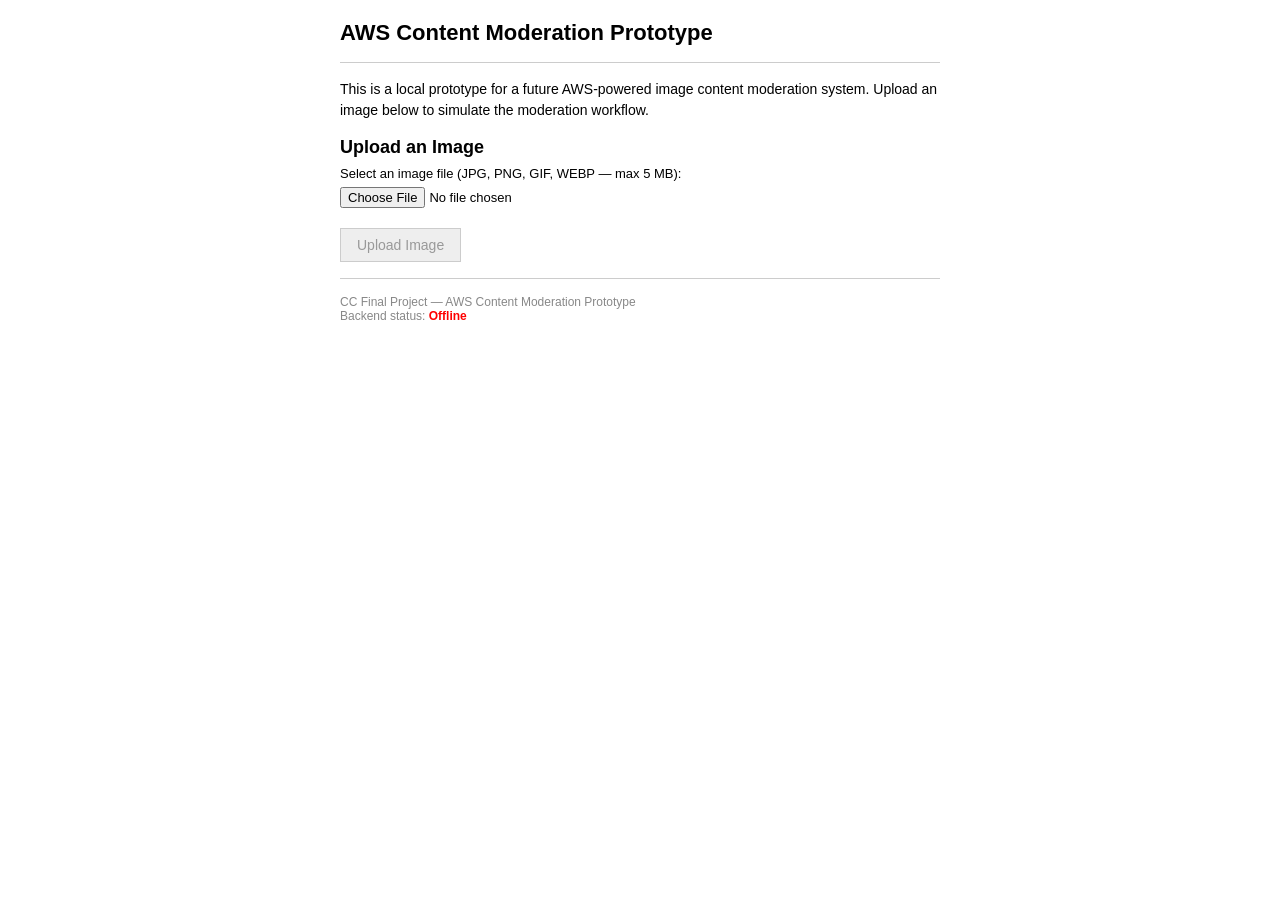
==== web/index.html @ fee4f9bf "Initial commit" ====
<!DOCTYPE html>
<html lang="en">

<head>
    <meta charset="UTF-8">
    <meta name="viewport" content="width=device-width, initial-scale=1.0">
    <meta name="description" content="Prototype for an AWS content moderation system.">
    <title>AWS Content Moderation Prototype</title>
    <link rel="stylesheet" href="style.css">
</head>

<body>

    <div class="container">

        <h1>AWS Content Moderation Prototype</h1>

        <hr>

        <p class="description">
            This is a local prototype for a future AWS-powered image content moderation system.
            Upload an image below to simulate the moderation workflow.
        </p>

        <!--upload here -->
        <div class="section">
            <h2>Upload an Image</h2>

            <label for="fileInput">Select an image file (JPG, PNG, GIF, WEBP — max 5 MB):</label>
            <input type="file" id="fileInput" accept="image/*">

            <div id="errorArea" class="error hidden">
                <p id="errorMessage"></p>
            </div>

            <div id="previewArea" class="preview hidden">
                <h3>Preview</h3>
                <img id="previewImage" src="" alt="Preview of selected image">
                <p id="fileName"></p>
                <p id="fileSize"></p>
            </div>

            <button id="uploadBtn" disabled>Upload Image</button>
        </div>

        <div id="resultSection" class="section result hidden">
            <h2>Moderation Pipeline Result</h2>

            <ul id="workflowSteps">
                <!-- steps get injected here by JS -->
            </ul>


            <button id="resetBtn">Upload Another Image</button>
        </div>

        <hr>

        <!-- smol footer so it looks legit -->
        <footer>
            <p>CC Final Project — AWS Content Moderation Prototype</p>
            <p>Backend status: <span id="serverStatus">Checking...</span></p>
        </footer>

    </div>

    <script src="script.js"></script>
</body>

</html>
---- web/style.css ----
/* ===================================================
   AWS Content Moderation Prototype — Bare-bones CSS
   plain blueprint style, no animations, no fancy stuff
   =================================================== */

* {
    margin: 0;
    padding: 0;
    box-sizing: border-box;
}

body {
    font-family: Arial, sans-serif;
    background: #fff;
    color: #000;
    padding: 20px;
}

.container {
    max-width: 600px;
    margin: 0 auto;
}

h1 {
    font-size: 22px;
    margin-bottom: 4px;
}

h2 {
    font-size: 18px;
    margin-bottom: 8px;
}

h3 {
    font-size: 15px;
    margin-bottom: 6px;
}

.subtitle {
    color: #666;
    font-size: 14px;
    margin-bottom: 10px;
}

hr {
    border: none;
    border-top: 1px solid #ccc;
    margin: 16px 0;
}

.description {
    font-size: 14px;
    margin-bottom: 16px;
    line-height: 1.5;
}

/* --- sections --- */
.section {
    margin-bottom: 16px;
}

/* --- file input --- */
label {
    display: block;
    font-size: 13px;
    margin-bottom: 6px;
}

input[type="file"] {
    display: block;
    margin-bottom: 10px;
    font-size: 13px;
}

/* --- buttons --- */
button {
    padding: 8px 16px;
    font-size: 14px;
    cursor: pointer;
    border: 1px solid #333;
    background: #eee;
    margin-top: 10px;
}

button:disabled {
    color: #999;
    border-color: #ccc;
    cursor: default;
}

/* --- error --- */
.error {
    border: 1px solid #c00;
    background: #fee;
    color: #c00;
    padding: 8px 10px;
    font-size: 13px;
    margin-bottom: 10px;
}

/* --- preview --- */
.preview {
    border: 1px solid #ccc;
    padding: 10px;
    margin-bottom: 10px;
}

.preview img {
    max-width: 100%;
    max-height: 250px;
    display: block;
    margin-bottom: 6px;
}

.preview p {
    font-size: 12px;
    color: #444;
}

/* --- result --- */
.result ul {
    list-style: none;
    padding: 0;
    margin-bottom: 12px;
}

.result li {
    padding: 6px 0;
    border-bottom: 1px solid #eee;
    font-size: 14px;
}

.notice {
    border: 1px solid #cc0;
    background: #ffc;
    padding: 10px;
    margin-bottom: 10px;
    font-size: 13px;
    line-height: 1.5;
}

/* --- footer --- */
footer {
    font-size: 12px;
    color: #888;
}

footer span {
    font-weight: bold;
}

footer span.online {
    color: green;
}

footer span.offline {
    color: red;
}

/* --- utility --- */
.hidden {
    display: none;
}
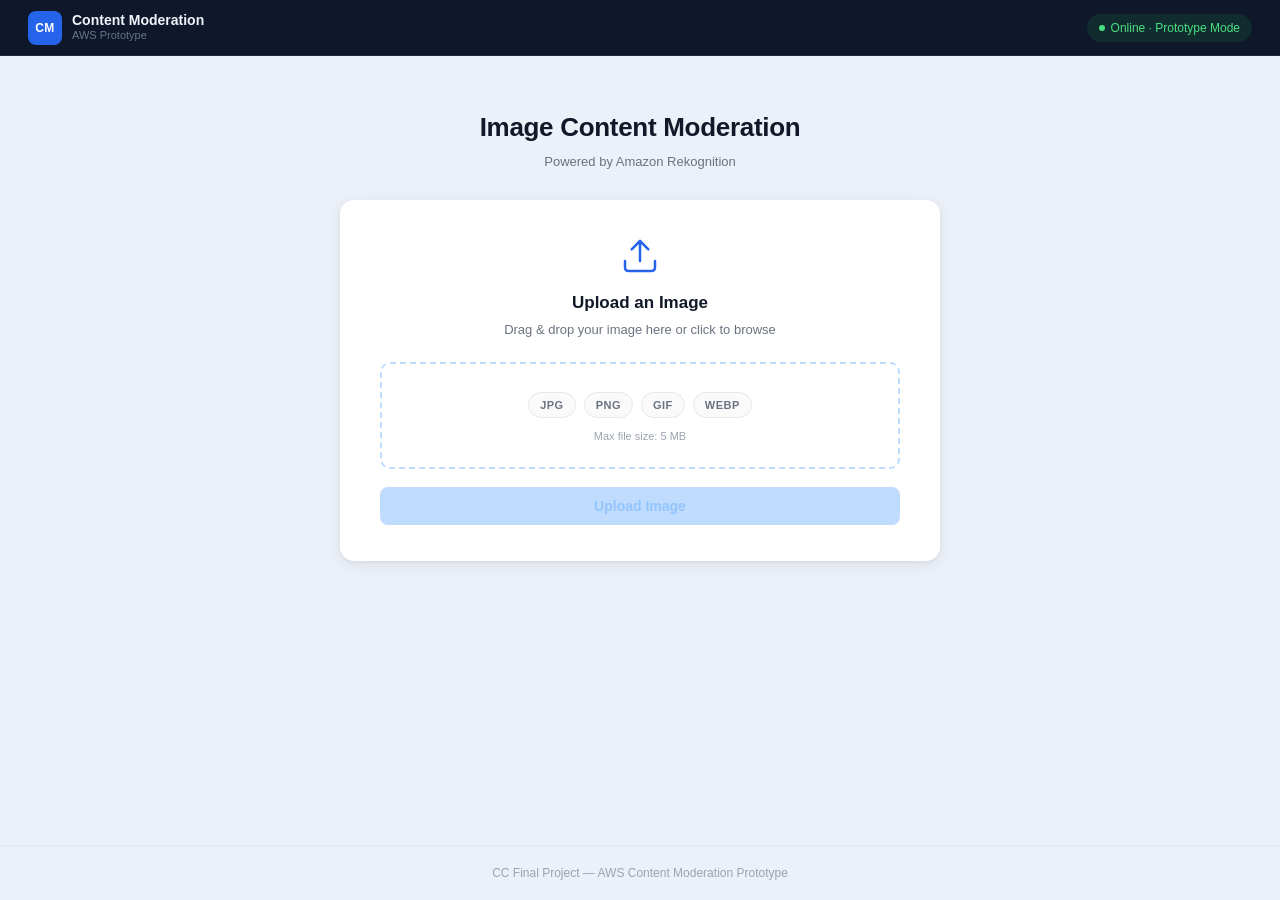
==== commit 214759b1: "Redesign frontend UI with professional layout and drag-and-drop upload - Rebuilt index.html, style.c" ====
--- a/web/index.html
+++ b/web/index.html
@@ -1,70 +1,98 @@
 <!DOCTYPE html>
 <html lang="en">
-
 <head>
     <meta charset="UTF-8">
     <meta name="viewport" content="width=device-width, initial-scale=1.0">
-    <meta name="description" content="Prototype for an AWS content moderation system.">
-    <title>AWS Content Moderation Prototype</title>
+    <meta name="description" content="AWS Content Moderation System — powered by Amazon Rekognition">
+    <title>Content Moderation — AWS Prototype</title>
     <link rel="stylesheet" href="style.css">
 </head>
-
 <body>
 
-    <div class="container">
+    <nav class="navbar">
+        <div class="navbar-brand">
+            <div class="navbar-logo">CM</div>
+            <div class="navbar-title">
+                <span class="navbar-name">Content Moderation</span>
+                <span class="navbar-sub">AWS Prototype</span>
+            </div>
+        </div>
+        <div class="navbar-right">
+<div class="status-pill" id="statusPill">
+                <span class="status-dot"></span>
+                <span id="statusText">Checking...</span>
+            </div>
+        </div>
+    </nav>
 
-        <h1>AWS Content Moderation Prototype</h1>
+    <main class="main">
 
-        <hr>
+        <div class="page-header">
+            <h1>Image Content Moderation</h1>
+            <p>Powered by Amazon Rekognition</p>
+        </div>
 
-        <p class="description">
-            This is a local prototype for a future AWS-powered image content moderation system.
-            Upload an image below to simulate the moderation workflow.
-        </p>
+        <div class="card" id="uploadCard">
 
-        <!--upload here -->
-        <div class="section">
-            <h2>Upload an Image</h2>
-
-            <label for="fileInput">Select an image file (JPG, PNG, GIF, WEBP — max 5 MB):</label>
-            <input type="file" id="fileInput" accept="image/*">
-
-            <div id="errorArea" class="error hidden">
-                <p id="errorMessage"></p>
+            <div class="upload-icon-wrap">
+                <svg width="40" height="40" viewBox="0 0 24 24" fill="none" stroke="#2563EB" stroke-width="1.5" stroke-linecap="round" stroke-linejoin="round">
+                    <path d="M21 15v4a2 2 0 0 1-2 2H5a2 2 0 0 1-2-2v-4"/>
+                    <polyline points="17 8 12 3 7 8"/>
+                    <line x1="12" y1="3" x2="12" y2="15"/>
+                </svg>
             </div>
 
-            <div id="previewArea" class="preview hidden">
-                <h3>Preview</h3>
-                <img id="previewImage" src="" alt="Preview of selected image">
-                <p id="fileName"></p>
-                <p id="fileSize"></p>
+            <h2 class="card-title">Upload an Image</h2>
+            <p class="card-subtitle">Drag &amp; drop your image here or click to browse</p>
+
+            <div class="drop-zone" id="dropZone">
+                <input type="file" id="fileInput" accept="image/*">
+                <div class="format-badges">
+                    <span>JPG</span>
+                    <span>PNG</span>
+                    <span>GIF</span>
+                    <span>WEBP</span>
+                </div>
+                <p class="drop-hint">Max file size: 5 MB</p>
             </div>
 
-            <button id="uploadBtn" disabled>Upload Image</button>
+            <div class="alert alert-error hidden" id="errorArea">
+                <svg width="15" height="15" viewBox="0 0 24 24" fill="none" stroke="currentColor" stroke-width="2" stroke-linecap="round" stroke-linejoin="round" style="flex-shrink:0;margin-top:1px">
+                    <circle cx="12" cy="12" r="10"/>
+                    <line x1="12" y1="8" x2="12" y2="12"/>
+                    <line x1="12" y1="16" x2="12.01" y2="16"/>
+                </svg>
+                <span id="errorMessage"></span>
+            </div>
+
+            <div class="preview-strip hidden" id="previewArea">
+                <img id="previewImage" src="" alt="Selected image preview">
+                <div class="preview-info">
+                    <p class="preview-name" id="fileName"></p>
+                    <p class="preview-size" id="fileSize"></p>
+                </div>
+                <button class="clear-btn" id="clearBtn" title="Remove file">&#x2715;</button>
+            </div>
+
+            <button class="btn btn-primary" id="uploadBtn" disabled>Upload Image</button>
+
         </div>
 
-        <div id="resultSection" class="section result hidden">
-            <h2>Moderation Pipeline Result</h2>
-
-            <ul id="workflowSteps">
-                <!-- steps get injected here by JS -->
-            </ul>
-
-
-            <button id="resetBtn">Upload Another Image</button>
+        <div class="card result-card hidden" id="resultSection">
+            <div class="result-header">
+                <h2>Moderation Result</h2>
+                <span class="result-badge" id="resultBadge"></span>
+            </div>
+            <ul class="steps" id="workflowSteps"></ul>
+            <button class="btn btn-outline" id="resetBtn">Upload Another Image</button>
         </div>
 
-        <hr>
+    </main>
 
-        <!-- smol footer so it looks legit -->
-        <footer>
-            <p>CC Final Project — AWS Content Moderation Prototype</p>
-            <p>Backend status: <span id="serverStatus">Checking...</span></p>
-        </footer>
-
-    </div>
+    <footer class="footer">
+        CC Final Project &mdash; AWS Content Moderation Prototype
+    </footer>
 
     <script src="script.js"></script>
 </body>
-
-</html>+</html>
--- a/web/style.css
+++ b/web/style.css
@@ -1,163 +1,535 @@
-/* ===================================================
-   AWS Content Moderation Prototype — Bare-bones CSS
-   plain blueprint style, no animations, no fancy stuff
-   =================================================== */
-
-* {
+/* ================================================
+   Content Moderation — UI
+   ================================================ */
+
+:root {
+    --bg:           #ECF0F8;
+    --surface:      #FFFFFF;
+    --primary:      #2563EB;
+    --primary-dark: #1D4ED8;
+    --primary-muted:#DBEAFE;
+    --text:         #111827;
+    --text-2:       #374151;
+    --text-3:       #6B7280;
+    --text-4:       #9CA3AF;
+    --border:       #E5E7EB;
+    --green:        #16A34A;
+    --green-bg:     #F0FDF4;
+    --green-border: #BBF7D0;
+    --red:          #DC2626;
+    --red-bg:       #FEF2F2;
+    --red-border:   #FECACA;
+    --shadow:       0 1px 3px rgba(0,0,0,0.06), 0 4px 16px rgba(0,0,0,0.07);
+    --radius:       14px;
+    --radius-sm:    8px;
+}
+
+*, *::before, *::after {
+    box-sizing: border-box;
     margin: 0;
     padding: 0;
-    box-sizing: border-box;
 }
 
 body {
-    font-family: Arial, sans-serif;
-    background: #fff;
-    color: #000;
-    padding: 20px;
-}
-
-.container {
+    font-family: -apple-system, BlinkMacSystemFont, 'Segoe UI', Arial, sans-serif;
+    background: var(--bg);
+    color: var(--text);
+    min-height: 100vh;
+    display: flex;
+    flex-direction: column;
+    font-size: 14px;
+    line-height: 1.5;
+}
+
+/* ---- NAVBAR ---- */
+
+.navbar {
+    height: 56px;
+    background: #0F172A;
+    display: flex;
+    align-items: center;
+    justify-content: space-between;
+    padding: 0 28px;
+    position: sticky;
+    top: 0;
+    z-index: 50;
+    border-bottom: 1px solid #1E293B;
+}
+
+.navbar-brand {
+    display: flex;
+    align-items: center;
+    gap: 10px;
+}
+
+.navbar-logo {
+    width: 34px;
+    height: 34px;
+    background: var(--primary);
+    color: #fff;
+    font-size: 12px;
+    font-weight: 700;
+    border-radius: 8px;
+    display: flex;
+    align-items: center;
+    justify-content: center;
+    letter-spacing: 0.3px;
+    flex-shrink: 0;
+}
+
+.navbar-title {
+    display: flex;
+    flex-direction: column;
+    line-height: 1.25;
+}
+
+.navbar-name {
+    color: #F1F5F9;
+    font-size: 14px;
+    font-weight: 600;
+}
+
+.navbar-sub {
+    color: #64748B;
+    font-size: 11px;
+}
+
+.navbar-right {
+    display: flex;
+    align-items: center;
+    gap: 10px;
+}
+
+.nav-link {
+    display: flex;
+    align-items: center;
+    gap: 6px;
+    color: #94A3B8;
+    font-size: 13px;
+    font-weight: 500;
+    text-decoration: none;
+    padding: 5px 12px;
+    border: 1px solid #1E293B;
+    border-radius: 6px;
+    transition: color 0.15s, border-color 0.15s, background 0.15s;
+}
+
+.nav-link:hover {
+    color: #E2E8F0;
+    border-color: #334155;
+    background: #1E293B;
+}
+
+.status-pill {
+    display: flex;
+    align-items: center;
+    gap: 6px;
+    padding: 5px 12px;
+    border-radius: 20px;
+    font-size: 12px;
+    font-weight: 500;
+    background: rgba(22, 163, 74, 0.15);
+    color: #4ADE80;
+    transition: background 0.2s, color 0.2s;
+    white-space: nowrap;
+}
+
+.status-pill.offline {
+    background: rgba(220, 38, 38, 0.15);
+    color: #F87171;
+}
+
+.status-pill.checking {
+    background: rgba(37, 99, 235, 0.15);
+    color: #60A5FA;
+}
+
+.status-dot {
+    width: 6px;
+    height: 6px;
+    border-radius: 50%;
+    background: currentColor;
+    flex-shrink: 0;
+}
+
+.status-pill:not(.offline):not(.checking) .status-dot {
+    animation: blink 2.5s ease-in-out infinite;
+}
+
+@keyframes blink {
+    0%, 100% { opacity: 1; }
+    50%       { opacity: 0.3; }
+}
+
+/* ---- MAIN ---- */
+
+.main {
+    flex: 1;
+    display: flex;
+    flex-direction: column;
+    align-items: center;
+    padding: 52px 20px 40px;
+}
+
+.page-header {
+    text-align: center;
+    margin-bottom: 28px;
+}
+
+.page-header h1 {
+    font-size: 26px;
+    font-weight: 700;
+    letter-spacing: -0.3px;
+    margin-bottom: 5px;
+}
+
+.page-header p {
+    font-size: 13px;
+    color: var(--text-3);
+}
+
+/* ---- CARD ---- */
+
+.card {
+    background: var(--surface);
+    border-radius: var(--radius);
+    box-shadow: var(--shadow);
+    padding: 36px 40px;
+    width: 100%;
     max-width: 600px;
-    margin: 0 auto;
-}
-
-h1 {
-    font-size: 22px;
-    margin-bottom: 4px;
-}
-
-h2 {
-    font-size: 18px;
-    margin-bottom: 8px;
-}
-
-h3 {
-    font-size: 15px;
-    margin-bottom: 6px;
-}
-
-.subtitle {
-    color: #666;
+    animation: fadeUp 0.2s ease;
+}
+
+@keyframes fadeUp {
+    from { opacity: 0; transform: translateY(6px); }
+    to   { opacity: 1; transform: translateY(0);   }
+}
+
+.upload-icon-wrap {
+    display: flex;
+    justify-content: center;
+    margin-bottom: 14px;
+}
+
+.card-title {
+    text-align: center;
+    font-size: 17px;
+    font-weight: 600;
+    margin-bottom: 5px;
+}
+
+.card-subtitle {
+    text-align: center;
+    font-size: 13px;
+    color: var(--text-3);
+    margin-bottom: 22px;
+}
+
+/* ---- DROP ZONE ---- */
+
+.drop-zone {
+    position: relative;
+    border: 2px dashed #BFDBFE;
+    border-radius: 10px;
+    padding: 28px 20px 22px;
+    text-align: center;
+    cursor: pointer;
+    transition: border-color 0.15s, background 0.15s;
+    margin-bottom: 18px;
+}
+
+.drop-zone:hover,
+.drop-zone.over {
+    border-color: var(--primary);
+    background: #EFF6FF;
+}
+
+.drop-zone input[type="file"] {
+    position: absolute;
+    inset: 0;
+    width: 100%;
+    height: 100%;
+    opacity: 0;
+    cursor: pointer;
+}
+
+.format-badges {
+    display: flex;
+    justify-content: center;
+    gap: 8px;
+    margin-bottom: 10px;
+    flex-wrap: wrap;
+}
+
+.format-badges span {
+    padding: 4px 11px;
+    border: 1px solid var(--border);
+    border-radius: 20px;
+    font-size: 11px;
+    font-weight: 600;
+    color: var(--text-3);
+    letter-spacing: 0.5px;
+    background: #FAFAFA;
+}
+
+.drop-hint {
+    font-size: 11px;
+    color: var(--text-4);
+}
+
+/* ---- ALERT ---- */
+
+.alert {
+    display: flex;
+    align-items: flex-start;
+    gap: 8px;
+    padding: 10px 14px;
+    border-radius: var(--radius-sm);
+    font-size: 13px;
+    margin-bottom: 14px;
+}
+
+.alert-error {
+    background: var(--red-bg);
+    color: var(--red);
+    border: 1px solid var(--red-border);
+}
+
+/* ---- PREVIEW STRIP ---- */
+
+.preview-strip {
+    display: flex;
+    align-items: center;
+    gap: 12px;
+    padding: 12px 14px;
+    border: 1px solid var(--border);
+    border-radius: var(--radius-sm);
+    margin-bottom: 18px;
+    background: #FAFAFA;
+}
+
+.preview-strip img {
+    width: 52px;
+    height: 52px;
+    object-fit: cover;
+    border-radius: 6px;
+    border: 1px solid var(--border);
+    flex-shrink: 0;
+}
+
+.preview-info {
+    flex: 1;
+    min-width: 0;
+}
+
+.preview-name {
+    font-size: 13px;
+    font-weight: 500;
+    white-space: nowrap;
+    overflow: hidden;
+    text-overflow: ellipsis;
+    color: var(--text);
+}
+
+.preview-size {
+    font-size: 12px;
+    color: var(--text-3);
+    margin-top: 2px;
+}
+
+.clear-btn {
+    background: none;
+    border: 1px solid var(--border);
+    border-radius: 50%;
+    width: 26px;
+    height: 26px;
+    cursor: pointer;
+    color: var(--text-3);
+    font-size: 12px;
+    display: flex;
+    align-items: center;
+    justify-content: center;
+    flex-shrink: 0;
+    transition: background 0.12s, color 0.12s, border-color 0.12s;
+    padding: 0;
+    line-height: 1;
+}
+
+.clear-btn:hover {
+    background: var(--red-bg);
+    color: var(--red);
+    border-color: var(--red-border);
+}
+
+/* ---- BUTTONS ---- */
+
+.btn {
+    width: 100%;
+    padding: 11px 20px;
     font-size: 14px;
-    margin-bottom: 10px;
-}
-
-hr {
+    font-weight: 600;
+    border-radius: var(--radius-sm);
     border: none;
-    border-top: 1px solid #ccc;
-    margin: 16px 0;
-}
-
-.description {
-    font-size: 14px;
-    margin-bottom: 16px;
+    cursor: pointer;
+    transition: background 0.15s;
+    display: block;
+    text-align: center;
+}
+
+.btn-primary {
+    background: var(--primary);
+    color: #fff;
+}
+
+.btn-primary:hover:not(:disabled) {
+    background: var(--primary-dark);
+}
+
+.btn-primary:disabled {
+    background: #BFDBFE;
+    color: #93C5FD;
+    cursor: not-allowed;
+}
+
+.btn-outline {
+    background: #F8FAFC;
+    color: var(--text-2);
+    border: 1px solid var(--border);
+    margin-top: 20px;
+}
+
+.btn-outline:hover {
+    background: #F1F5F9;
+}
+
+/* ---- RESULT CARD ---- */
+
+.result-card {
+    padding-top: 32px;
+}
+
+.result-header {
+    display: flex;
+    align-items: center;
+    justify-content: space-between;
+    margin-bottom: 20px;
+    padding-bottom: 14px;
+    border-bottom: 1px solid var(--border);
+}
+
+.result-header h2 {
+    font-size: 16px;
+    font-weight: 600;
+}
+
+.result-badge {
+    padding: 4px 12px;
+    border-radius: 20px;
+    font-size: 12px;
+    font-weight: 700;
+    letter-spacing: 0.4px;
+}
+
+.result-badge.flagged {
+    background: var(--red-bg);
+    color: var(--red);
+    border: 1px solid var(--red-border);
+}
+
+.result-badge.approved {
+    background: var(--green-bg);
+    color: var(--green);
+    border: 1px solid var(--green-border);
+}
+
+/* ---- WORKFLOW STEPS ---- */
+
+.steps {
+    list-style: none;
+    display: flex;
+    flex-direction: column;
+    gap: 8px;
+}
+
+.steps li {
+    display: flex;
+    align-items: flex-start;
+    gap: 10px;
+    padding: 10px 14px;
+    border-radius: var(--radius-sm);
+    background: #F8FAFC;
+    border: 1px solid var(--border);
+    font-size: 13px;
+    color: var(--text-2);
+}
+
+.step-icon {
+    width: 20px;
+    height: 20px;
+    border-radius: 50%;
+    display: flex;
+    align-items: center;
+    justify-content: center;
+    font-size: 11px;
+    font-weight: 700;
+    flex-shrink: 0;
+    margin-top: 1px;
+}
+
+.step-icon.ok {
+    background: var(--green-bg);
+    color: var(--green);
+    border: 1px solid var(--green-border);
+}
+
+.step-icon.bad {
+    background: var(--red-bg);
+    color: var(--red);
+    border: 1px solid var(--red-border);
+}
+
+.step-body {
+    flex: 1;
     line-height: 1.5;
 }
 
-/* --- sections --- */
-.section {
-    margin-bottom: 16px;
-}
-
-/* --- file input --- */
-label {
-    display: block;
-    font-size: 13px;
-    margin-bottom: 6px;
-}
-
-input[type="file"] {
-    display: block;
-    margin-bottom: 10px;
-    font-size: 13px;
-}
-
-/* --- buttons --- */
-button {
-    padding: 8px 16px;
-    font-size: 14px;
-    cursor: pointer;
-    border: 1px solid #333;
-    background: #eee;
-    margin-top: 10px;
-}
-
-button:disabled {
-    color: #999;
-    border-color: #ccc;
-    cursor: default;
-}
-
-/* --- error --- */
-.error {
-    border: 1px solid #c00;
-    background: #fee;
-    color: #c00;
-    padding: 8px 10px;
-    font-size: 13px;
-    margin-bottom: 10px;
-}
-
-/* --- preview --- */
-.preview {
-    border: 1px solid #ccc;
-    padding: 10px;
-    margin-bottom: 10px;
-}
-
-.preview img {
-    max-width: 100%;
-    max-height: 250px;
-    display: block;
-    margin-bottom: 6px;
-}
-
-.preview p {
+.step-status {
+    font-weight: 700;
+}
+
+.step-status.flagged { color: var(--red); }
+.step-status.approved { color: var(--green); }
+
+.label-pills {
+    display: flex;
+    flex-wrap: wrap;
+    gap: 5px;
+    margin-top: 7px;
+}
+
+.label-pill {
+    padding: 2px 9px;
+    border-radius: 4px;
+    font-size: 11px;
+    font-weight: 600;
+    background: var(--red-bg);
+    color: var(--red);
+    border: 1px solid var(--red-border);
+}
+
+/* ---- FOOTER ---- */
+
+.footer {
+    text-align: center;
+    padding: 18px 20px;
     font-size: 12px;
-    color: #444;
-}
-
-/* --- result --- */
-.result ul {
-    list-style: none;
-    padding: 0;
-    margin-bottom: 12px;
-}
-
-.result li {
-    padding: 6px 0;
-    border-bottom: 1px solid #eee;
-    font-size: 14px;
-}
-
-.notice {
-    border: 1px solid #cc0;
-    background: #ffc;
-    padding: 10px;
-    margin-bottom: 10px;
-    font-size: 13px;
-    line-height: 1.5;
-}
-
-/* --- footer --- */
-footer {
-    font-size: 12px;
-    color: #888;
-}
-
-footer span {
-    font-weight: bold;
-}
-
-footer span.online {
-    color: green;
-}
-
-footer span.offline {
-    color: red;
-}
-
-/* --- utility --- */
+    color: var(--text-4);
+    border-top: 1px solid #E2E8F0;
+    background: var(--bg);
+}
+
+/* ---- UTILITY ---- */
+
 .hidden {
-    display: none;
-}
+    display: none !important;
+}
